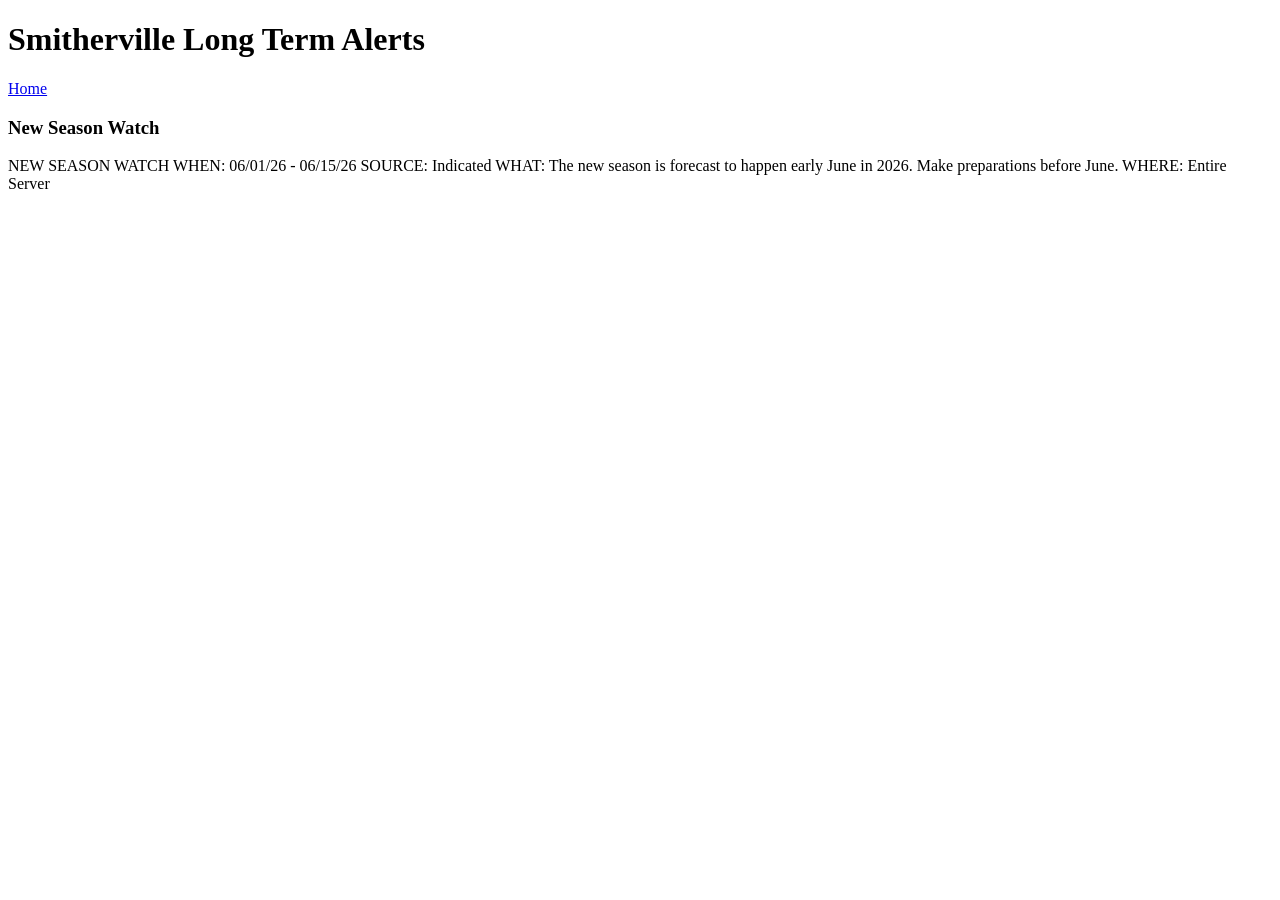
==== alerts/index.html @ 65fec511 "Add index.html for Smitherville Long Term Alerts" ====
<!DOCTYPE html>
<html lang="en">
<head>
    <meta charset="UTF-8">
    <meta name="viewport" content="width=device-width, initial-scale=1.0">
    <title>Smitherville Long Term Alerts</title>
    <link rel="stylesheet" href="style.css">
</head>
<body>
    <header>
        <h1>Smitherville Long Term Alerts</h1>
    </header>

    <nav>
        <a href="/">Home</a>
    </nav>

    <div class="cards">
        <div class="card">
            <h3>New Season Watch</h3>
            <p>NEW SEASON WATCH
            
             WHEN: 
            06/01/26 - 06/15/26
            
             SOURCE:
            Indicated
            
             WHAT: 
            The new season is forecast to happen early June in 2026. Make preparations before June.
            
             WHERE: 
            Entire Server</p>
        </div>
    </div>
</body>
</html>
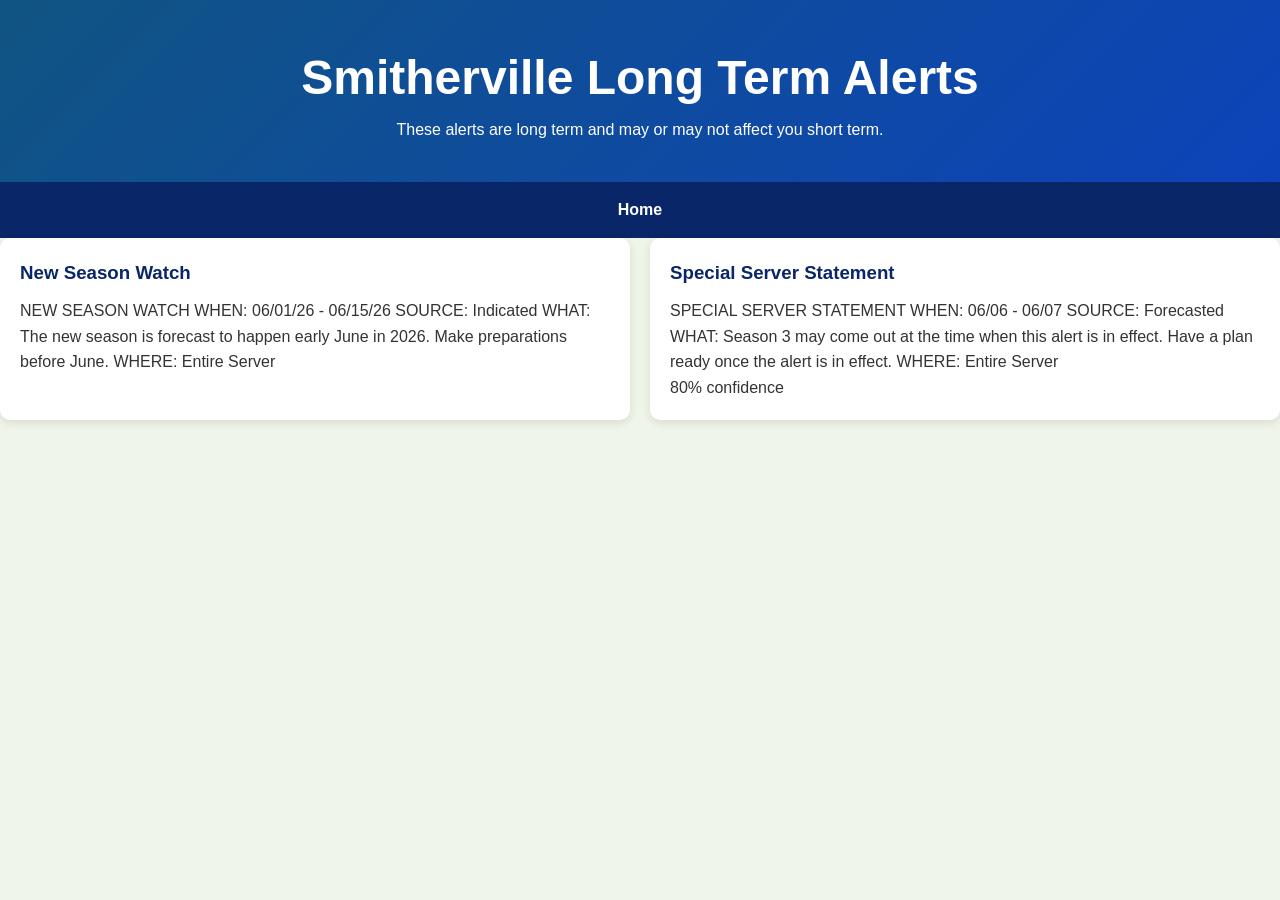
==== commit 1adf09d6: "Enhance alerts page with additional information Added a paragraph about long term alerts and a new s" ====
--- a/alerts/index.html
+++ b/alerts/index.html
@@ -9,6 +9,7 @@
 <body>
     <header>
         <h1>Smitherville Long Term Alerts</h1>
+        <p>These alerts are long term and may or may not affect you short term.</p>
     </header>
 
     <nav>
@@ -32,6 +33,23 @@
              WHERE: 
             Entire Server</p>
         </div>
+        <div class="card">
+            <h3>Special Server Statement</h3>
+            <p>SPECIAL SERVER STATEMENT
+
+             WHEN: 
+            06/06 - 06/07
+            
+             SOURCE:
+            Forecasted
+            
+             WHAT: 
+            Season 3 may come out at the time when this alert is in effect. Have a plan ready once the alert is in effect.
+            
+             WHERE: 
+            Entire Server</p>
+            <p>80% confidence</p>
+        </div>
     </div>
 </body>
 </html>
--- a/alerts/style.css
+++ b/alerts/style.css
@@ -0,0 +1,110 @@
+* {
+    margin: 0;
+    padding: 0;
+    box-sizing: border-box;
+}
+
+body {
+    font-family: Arial, sans-serif;
+    background: #f0f5e9;
+    color: #333;
+    line-height: 1.6;
+}
+
+header {
+    background: linear-gradient(135deg, #105482, #0d43ba);
+    color: white;
+    text-align: center;
+    padding: 40px 20px;
+}
+
+header h1 {
+    font-size: 3rem;
+}
+
+nav {
+    background: #082668;
+    text-align: center;
+    padding: 15px;
+}
+
+nav a {
+    color: white;
+    text-decoration: none;
+    margin: 0 15px;
+    font-weight: bold;
+}
+
+nav a:hover {
+    color: #d0d0d0;
+}
+
+#hero {
+    text-align: center;
+    padding: 60px 20px;
+    background: url("https://wallpapercave.com/wp/wp2843489.jpg")
+        center/cover;
+    color: white;
+}
+
+#hero h2 {
+    font-size: 2.5rem;
+}
+
+#hero button {
+    margin-top: 20px;
+    padding: 12px 25px;
+    border: none;
+    background: #082668;
+    color: white;
+    font-size: 1rem;
+    cursor: pointer;
+    border-radius: 5px;
+}
+
+#hero button:hover {
+    background: #082668;
+}
+
+section {
+    padding: 40px 20px;
+    max-width: 1000px;
+    margin: auto;
+}
+
+section h2 {
+    margin-bottom: 20px;
+    color: #082668;
+}
+
+.cards {
+    display: flex;
+    gap: 20px;
+    flex-wrap: wrap;
+}
+
+.card {
+    background: white;
+    padding: 20px;
+    flex: 1;
+    min-width: 250px;
+    border-radius: 10px;
+    box-shadow: 0 3px 10px rgba(0,0,0,0.1);
+}
+
+.card h3 {
+    margin-bottom: 10px;
+    color: #082668;
+}
+
+ul, ol {
+    padding-left: 25px;
+}
+
+footer {
+    text-align: center;
+    background: #082668;
+    color: white;
+    padding: 20px;
+    margin-top: 30px;
+}
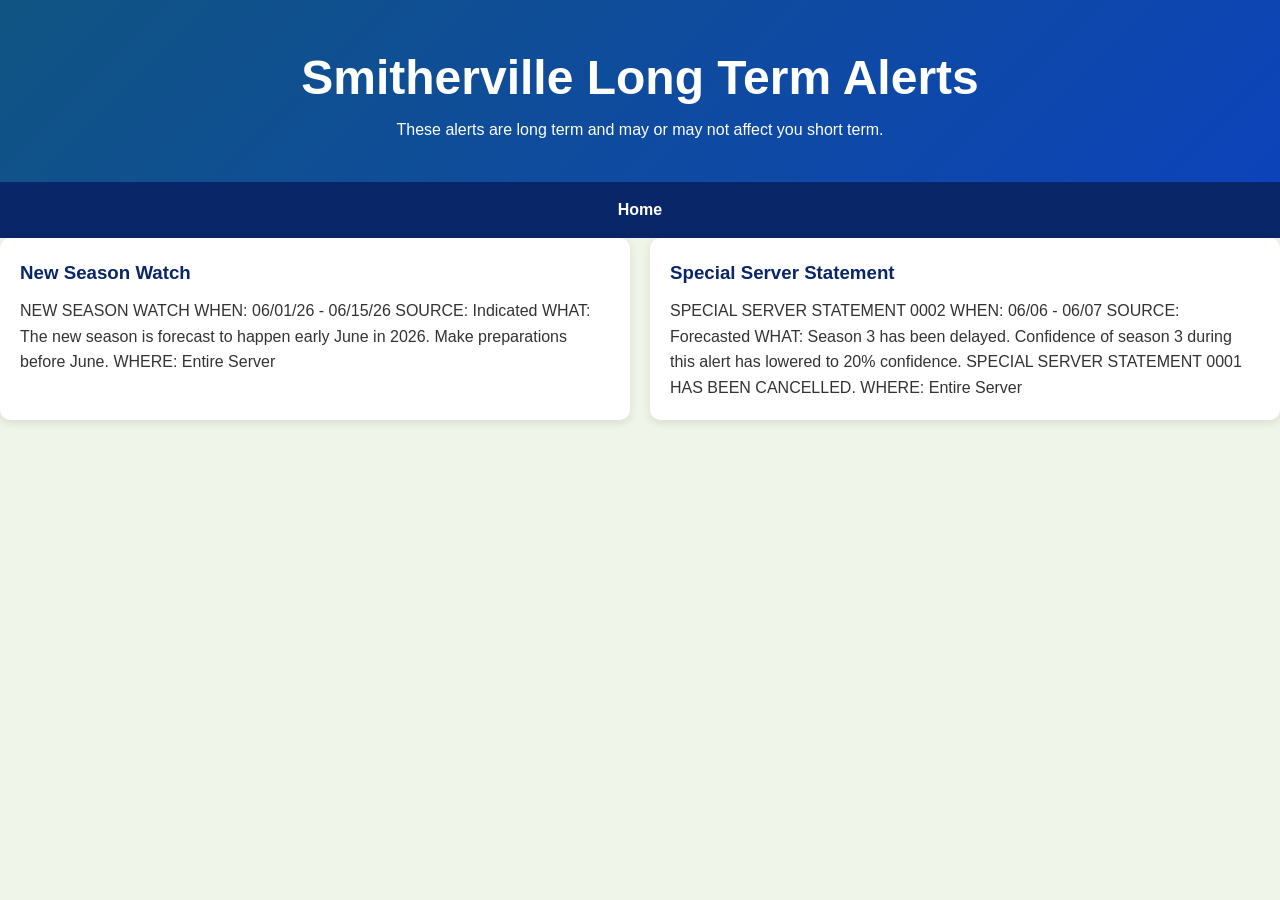
==== commit 63097779: "Update special server statement and confidence level" ====
--- a/alerts/index.html
+++ b/alerts/index.html
@@ -35,8 +35,8 @@
         </div>
         <div class="card">
             <h3>Special Server Statement</h3>
-            <p>SPECIAL SERVER STATEMENT
-
+            <p>SPECIAL SERVER STATEMENT 0002
+            
              WHEN: 
             06/06 - 06/07
             
@@ -44,11 +44,10 @@
             Forecasted
             
              WHAT: 
-            Season 3 may come out at the time when this alert is in effect. Have a plan ready once the alert is in effect.
+            Season 3 has been delayed. Confidence of season 3 during this alert has lowered to 20% confidence. SPECIAL SERVER  STATEMENT 0001 HAS BEEN CANCELLED.
             
              WHERE: 
             Entire Server</p>
-            <p>80% confidence</p>
         </div>
     </div>
 </body>
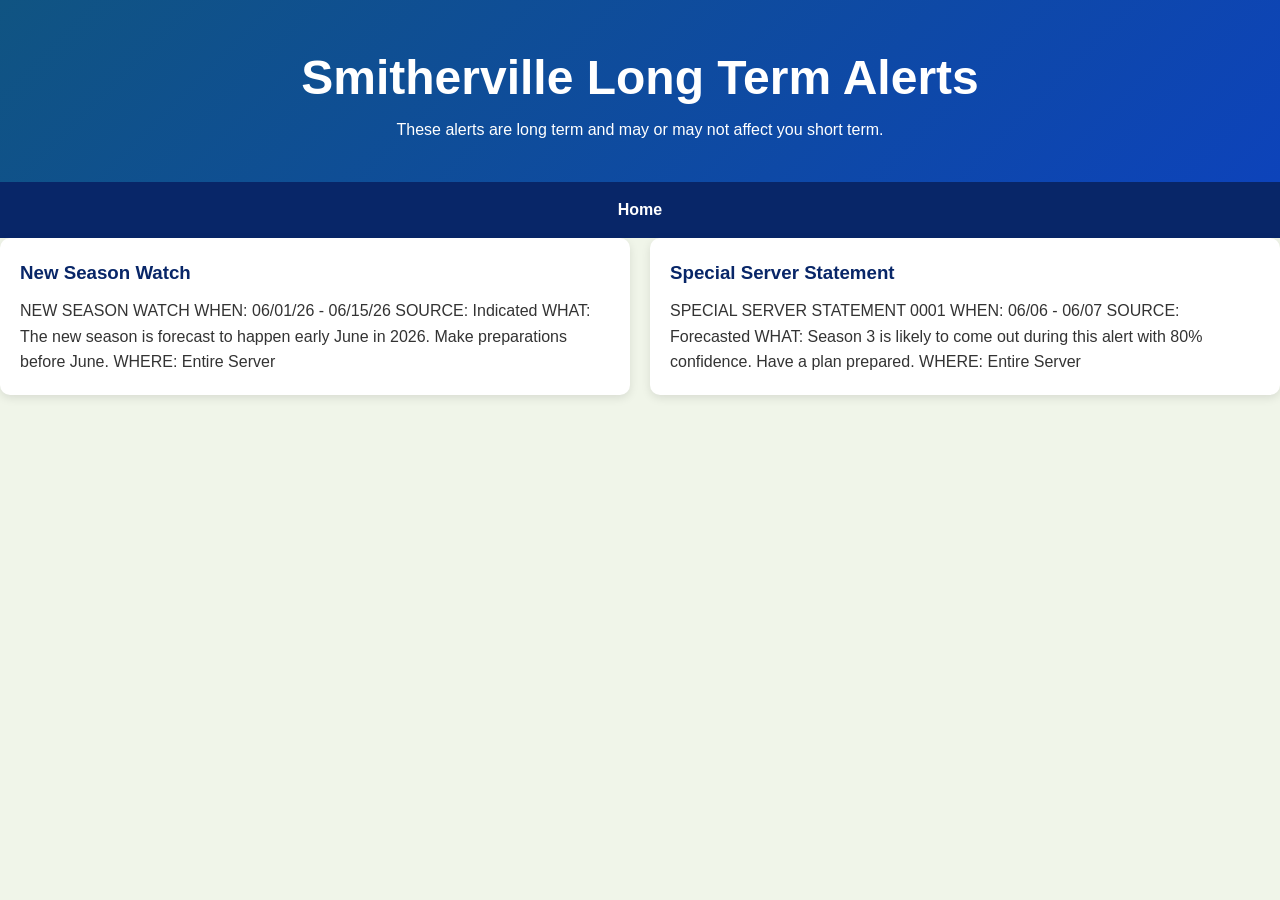
==== commit f4df9e60: "Update special server statement and confidence levels" ====
--- a/alerts/index.html
+++ b/alerts/index.html
@@ -35,7 +35,7 @@
         </div>
         <div class="card">
             <h3>Special Server Statement</h3>
-            <p>SPECIAL SERVER STATEMENT 0002
+            <p>SPECIAL SERVER STATEMENT 0001
             
              WHEN: 
             06/06 - 06/07
@@ -44,10 +44,11 @@
             Forecasted
             
              WHAT: 
-            Season 3 has been delayed. Confidence of season 3 during this alert has lowered to 20% confidence. SPECIAL SERVER  STATEMENT 0001 HAS BEEN CANCELLED.
+            Season 3 is likely to come out during this alert with 80% confidence. Have a plan prepared.
             
              WHERE: 
-            Entire Server</p>
+            Entire Server 
+            </p>
         </div>
     </div>
 </body>
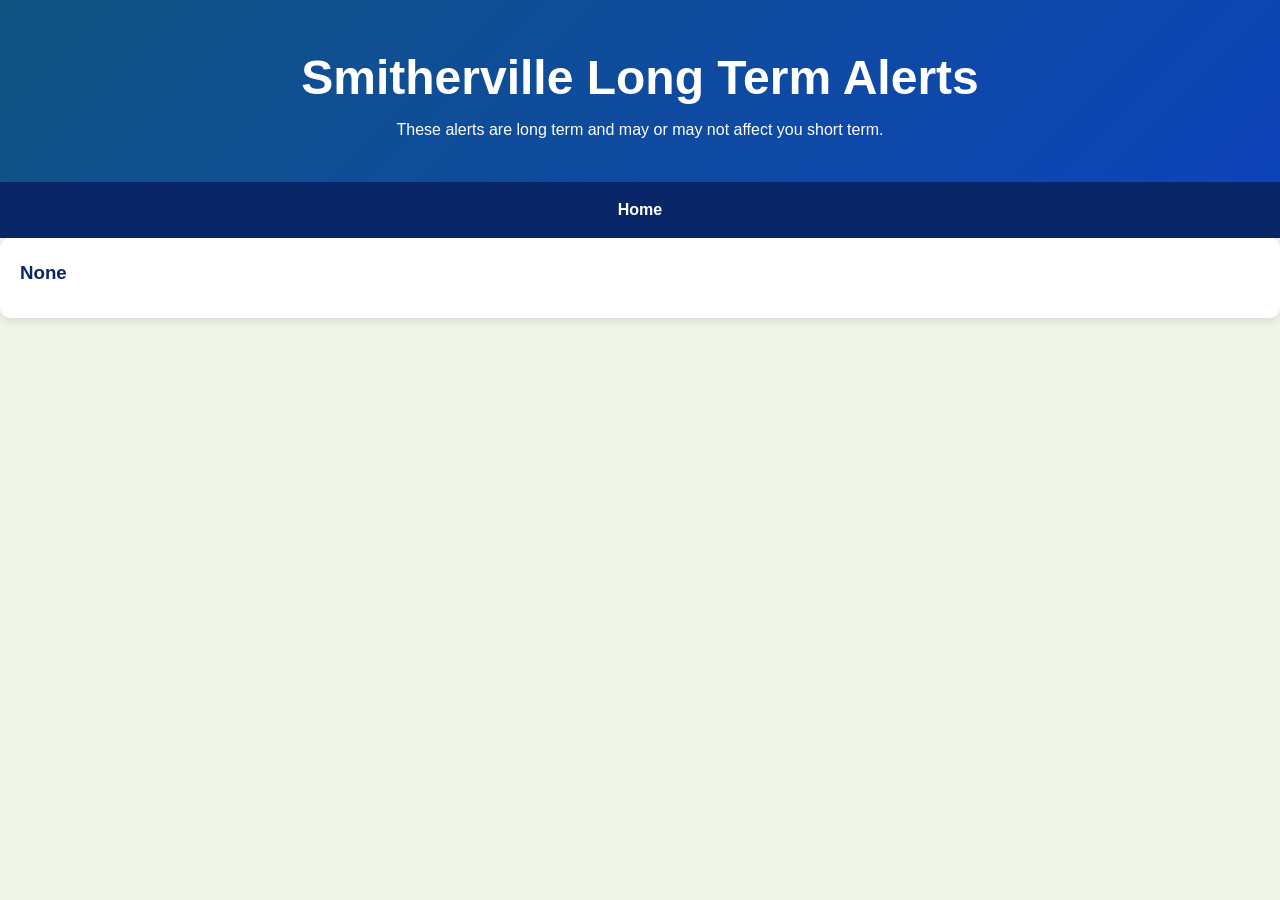
==== commit 90878d89: "Remove outdated alerts from index.html Removed old season watch and special server statement alerts." ====
--- a/alerts/index.html
+++ b/alerts/index.html
@@ -18,37 +18,7 @@
 
     <div class="cards">
         <div class="card">
-            <h3>New Season Watch</h3>
-            <p>NEW SEASON WATCH
-            
-             WHEN: 
-            06/01/26 - 06/15/26
-            
-             SOURCE:
-            Indicated
-            
-             WHAT: 
-            The new season is forecast to happen early June in 2026. Make preparations before June.
-            
-             WHERE: 
-            Entire Server</p>
-        </div>
-        <div class="card">
-            <h3>Special Server Statement</h3>
-            <p>SPECIAL SERVER STATEMENT 0001
-            
-             WHEN: 
-            06/06 - 06/07
-            
-             SOURCE:
-            Forecasted
-            
-             WHAT: 
-            Season 3 is likely to come out during this alert with 80% confidence. Have a plan prepared.
-            
-             WHERE: 
-            Entire Server 
-            </p>
+            <h3>None</h3>
         </div>
     </div>
 </body>
